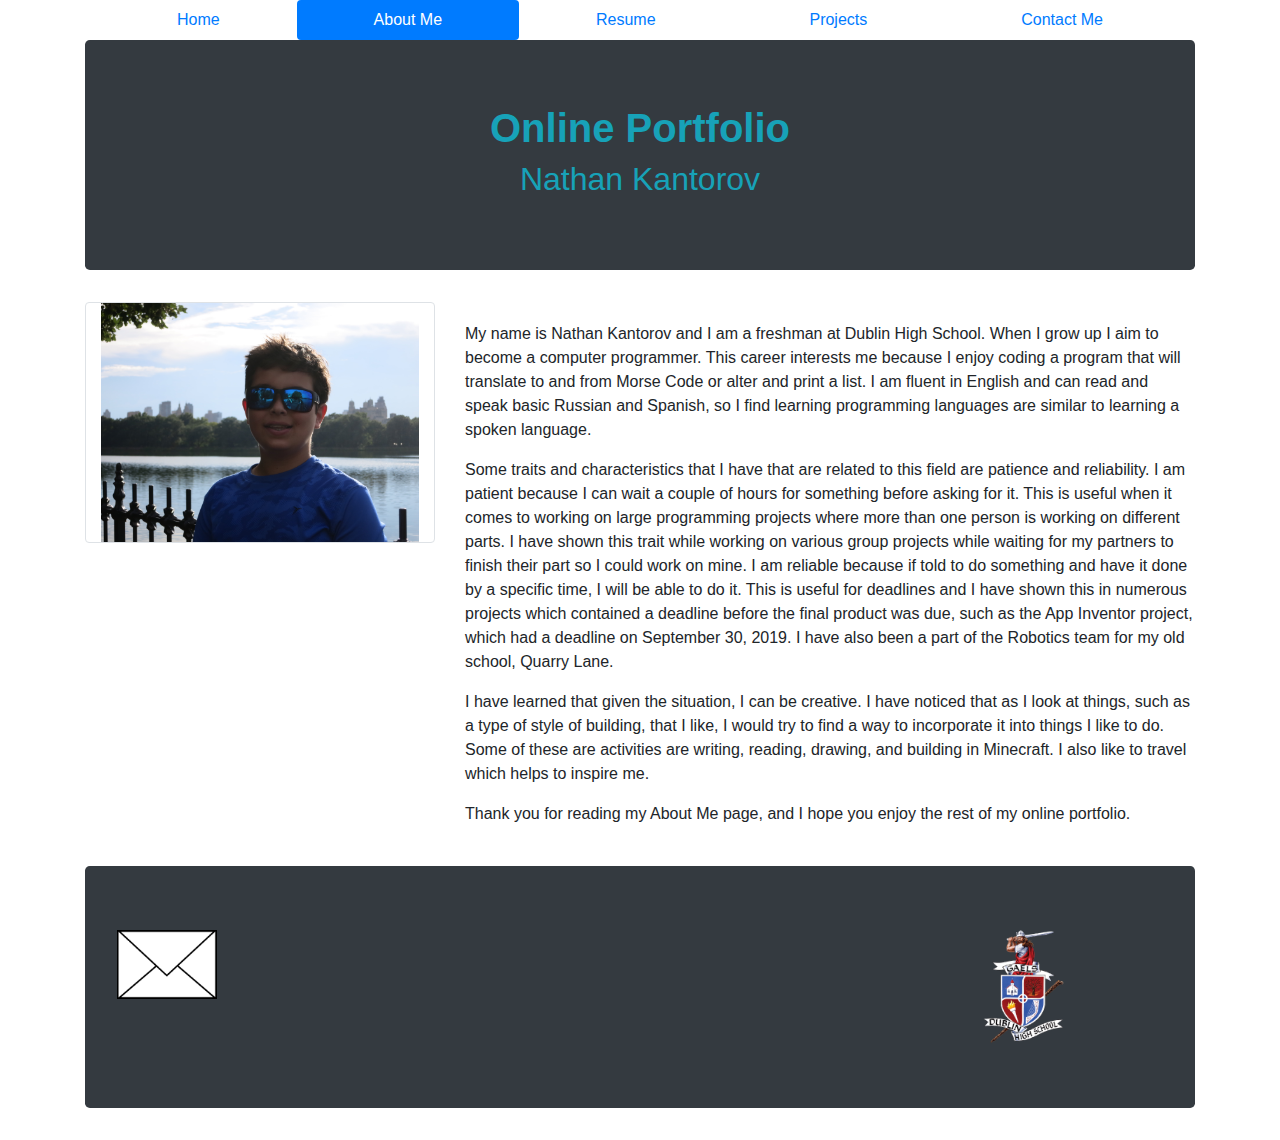
==== Kantorov_AboutMe.html @ e0054847 "Uploaded Files" ====
<!DOCTYPE html>
<html>
  <head>
    <meta charset="utf-8">
    <title></title>
    <link href="./Bootstrap_4.3.1/css/bootstrap.css" rel="stylesheet" type="text/css" />
  </head>
  <body>
    <!--the navigation bar--> 
    <div class="container">
      <div class="container">
       <nav class="nav nav-pills nav-fill">
         <a href="index.html" class="nav-item nav-link">Home</a>
          <a href="Kantorov_AboutMe.html" class="nav-item nav-link  active"> About Me</a>
          <a href="Kantorov_Resume.html" class="nav-item nav-link"> Resume</a>
          <a href="Kantorov_Projects.html" class="nav-item nav-link">Projects</a>
          <a href="Kantorov_ContactMe.html" class="nav-item nav-link">Contact Me</a>
        </nav>
      </div>
    
    
      <div class="jumbotron" style="text-align:center">
        <h1><strong>Online Portfolio</strong></h1>
        <h2>Nathan Kantorov</h2>
      </div>
    </div>

    <!--Content-->
    <section class="main">
      <div class="container">
        <div class="row">
          <div class="col-md-4">
            <a href="#">
              <img style="padding: 0 15px; float: left;" src="Images/IMG_2581.JPG" class="img-thumbnail">
            </a>
          </div>
          <div class="col-md-8" style="margin-top: 20px">
            <p>My name is Nathan Kantorov and I am a freshman at Dublin High School. When I grow up I aim to become a computer programmer. This career interests me because I enjoy coding a program that will translate to and from Morse Code or alter and print a list. I am fluent in English and can read and speak basic Russian and Spanish, so I find learning programming languages are similar to learning a spoken language.
            </p><p>
            Some traits and characteristics that I have that are related to this field are patience and reliability. I am patient because I can wait a couple of hours for something before asking for it. This is useful when it comes to working on large programming projects where more than one person is working on different parts. I have shown this trait while working on various group projects while waiting for my partners to finish their part so I could work on mine. I am reliable because if told to do something and have it done by a specific time, I will be able to do it. This is useful for deadlines and I have shown this in numerous projects which contained a deadline before the final product was due, such as the App Inventor project, which had a deadline on September 30, 2019. I have also been a part of the Robotics team for my old school, Quarry Lane.
            </p><p>
            I have learned that given the situation, I can be creative. I have noticed that as I look at things, such as a type of style of building, that I like, I would try to find a way to incorporate it into things I like to do. Some of these are activities are writing, reading, drawing, and building in Minecraft. I also like to travel which helps to inspire me.
            </p><p>
            Thank you for reading my About Me page, and I hope you enjoy the rest of my online portfolio.</p>
          </div>
        </div>
      </div>
    </section>
    <br>

    <!--Footer-->
    <footer class="container">
      <div class="jumbotron">
        <div class="row">
          <div class="col-3">
            <a href="mailto:kantorov6568@mydusd.org">
              <img src="Images/actualMailClipart.png" style="max-width:100px">
            </a>
          </div>
          <div class="col-3">
            <br>
            <br>
          </div>
          <div class="col-5">
            <a href="http://www.dublin.k12.ca.us/dhs">
              <img src="Images/DHS2.png" style="max-width:100px" class="float-right">
            </a>
          </div>
        </div>
      </div>
    </footer>

  </body>
</html>
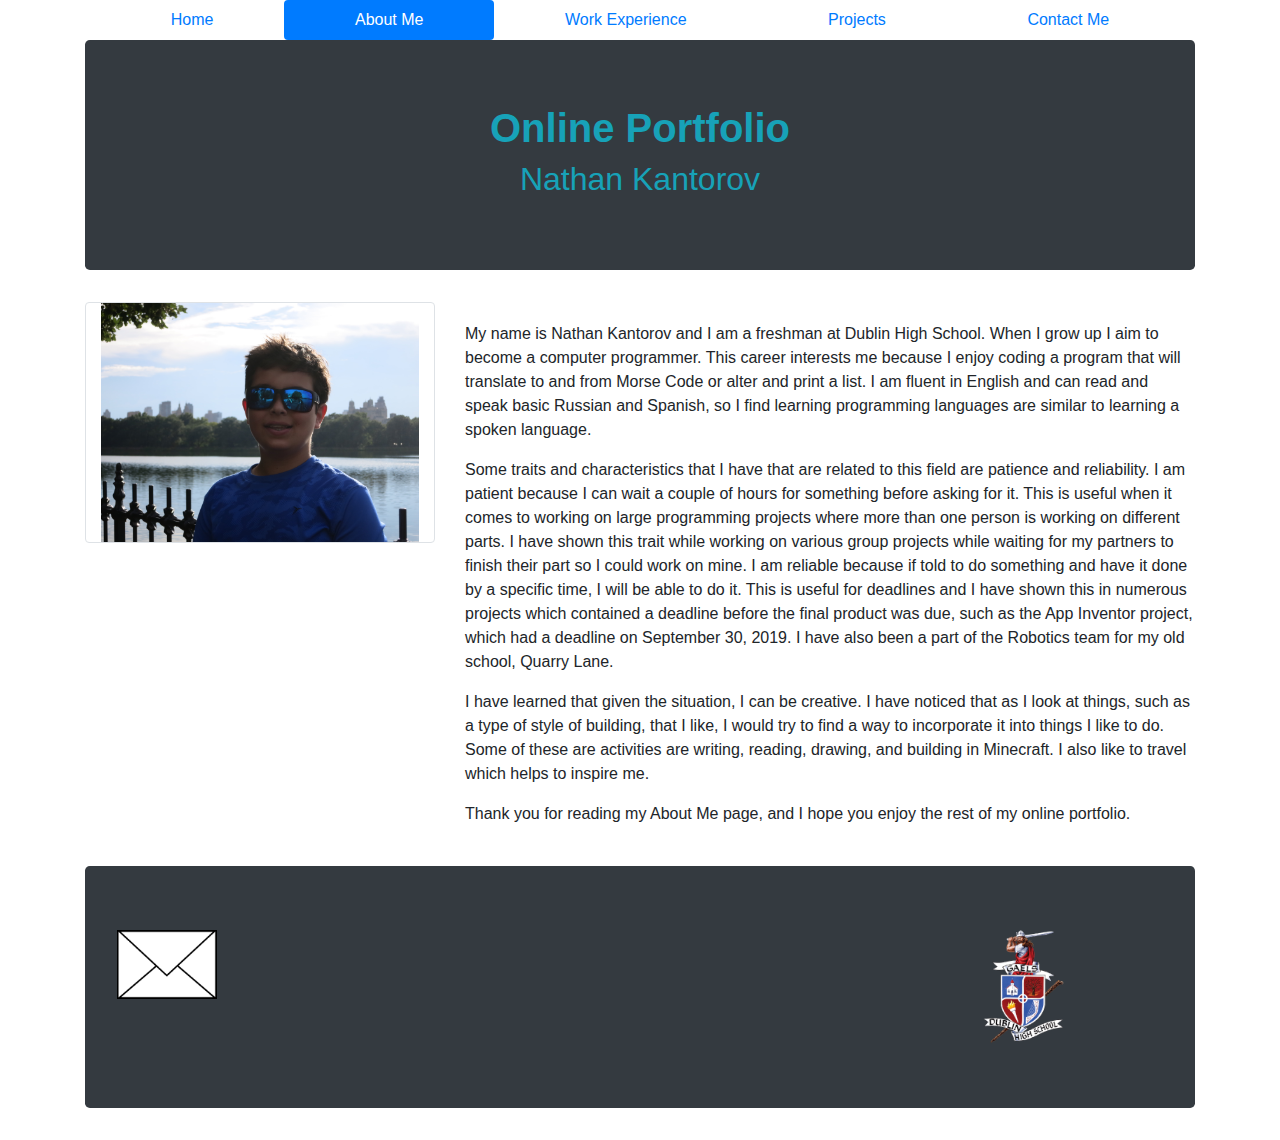
==== commit 0311c720: "Added PDF and guest speaker paragraph, changed Resume page to Work Experience" ====
--- a/Kantorov_AboutMe.html
+++ b/Kantorov_AboutMe.html
@@ -11,8 +11,8 @@
       <div class="container">
        <nav class="nav nav-pills nav-fill">
          <a href="index.html" class="nav-item nav-link">Home</a>
-          <a href="Kantorov_AboutMe.html" class="nav-item nav-link  active"> About Me</a>
-          <a href="Kantorov_Resume.html" class="nav-item nav-link"> Resume</a>
+          <a href="Kantorov_AboutMe.html" class="nav-item nav-link  active">About Me</a>
+          <a href="Kantorov_Resume.html" class="nav-item nav-link">Work Experience</a>
           <a href="Kantorov_Projects.html" class="nav-item nav-link">Projects</a>
           <a href="Kantorov_ContactMe.html" class="nav-item nav-link">Contact Me</a>
         </nav>
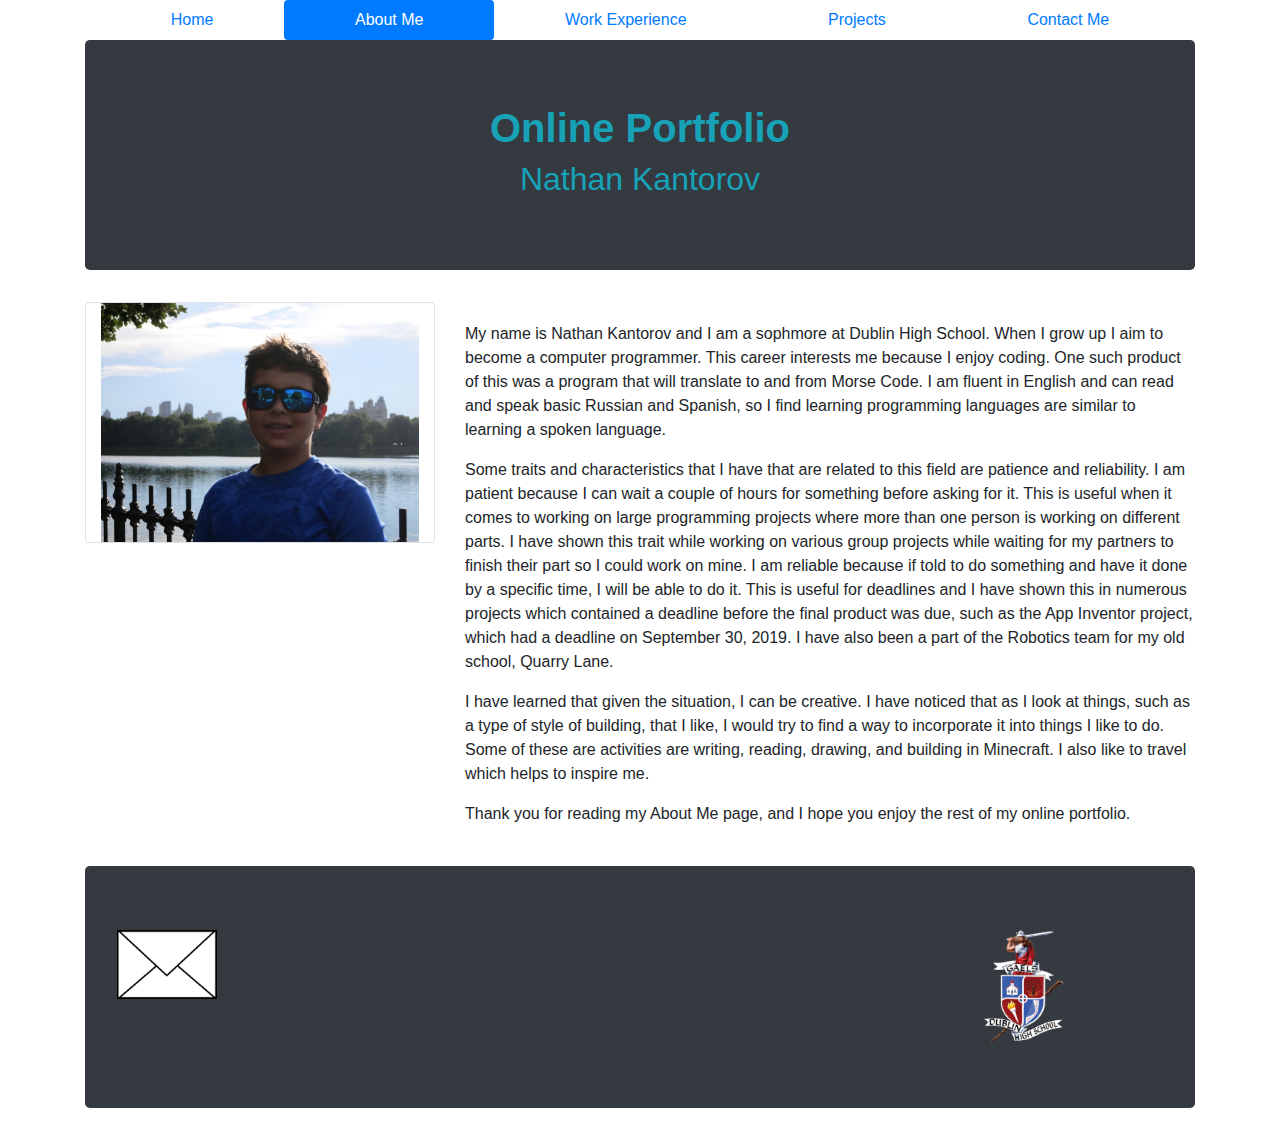
==== commit 9faf4f32: "updated about me, added a project, and fixed a grammar mistake" ====
--- a/Kantorov_AboutMe.html
+++ b/Kantorov_AboutMe.html
@@ -35,7 +35,7 @@
             </a>
           </div>
           <div class="col-md-8" style="margin-top: 20px">
-            <p>My name is Nathan Kantorov and I am a freshman at Dublin High School. When I grow up I aim to become a computer programmer. This career interests me because I enjoy coding a program that will translate to and from Morse Code or alter and print a list. I am fluent in English and can read and speak basic Russian and Spanish, so I find learning programming languages are similar to learning a spoken language.
+            <p>My name is Nathan Kantorov and I am a sophmore at Dublin High School. When I grow up I aim to become a computer programmer. This career interests me because I enjoy coding. One such product of this was a program that will translate to and from Morse Code. I am fluent in English and can read and speak basic Russian and Spanish, so I find learning programming languages are similar to learning a spoken language.
             </p><p>
             Some traits and characteristics that I have that are related to this field are patience and reliability. I am patient because I can wait a couple of hours for something before asking for it. This is useful when it comes to working on large programming projects where more than one person is working on different parts. I have shown this trait while working on various group projects while waiting for my partners to finish their part so I could work on mine. I am reliable because if told to do something and have it done by a specific time, I will be able to do it. This is useful for deadlines and I have shown this in numerous projects which contained a deadline before the final product was due, such as the App Inventor project, which had a deadline on September 30, 2019. I have also been a part of the Robotics team for my old school, Quarry Lane.
             </p><p>
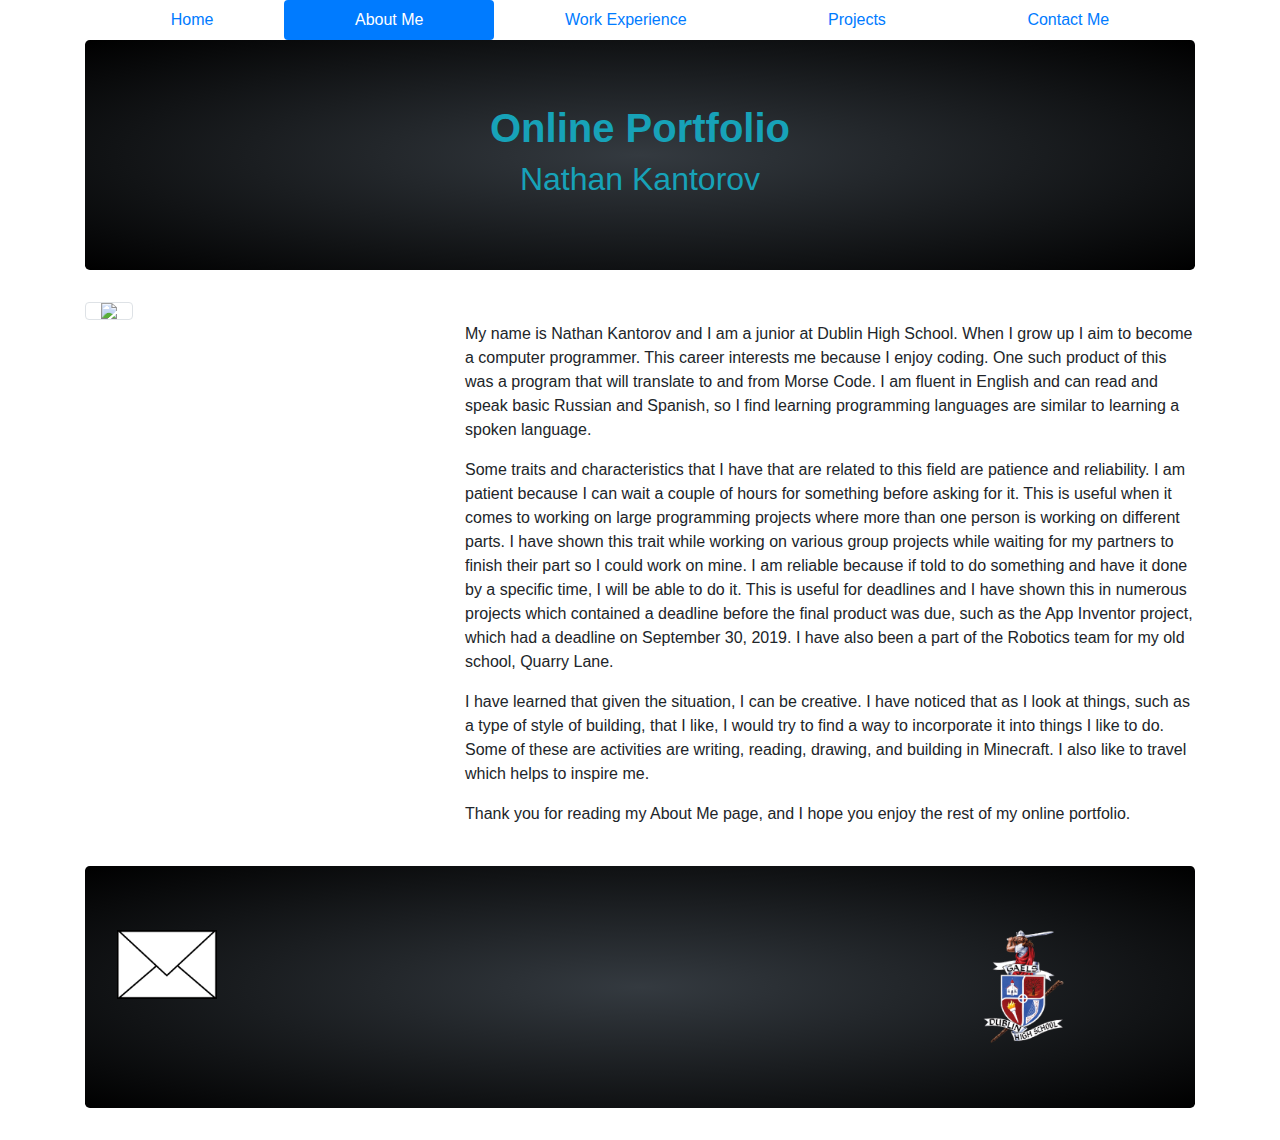
==== commit d4385a36: "Updated picture and grade. Grade changed from sophomore/freshmen to junior." ====
--- a/Kantorov_AboutMe.html
+++ b/Kantorov_AboutMe.html
@@ -31,11 +31,11 @@
         <div class="row">
           <div class="col-md-4">
             <a href="#">
-              <img style="padding: 0 15px; float: left;" src="Images/IMG_2581.JPG" class="img-thumbnail">
+              <img style="padding: 0 15px; float: left;" src="Images/pumpkinPatch2020.jpeg" class="img-thumbnail">
             </a>
           </div>
           <div class="col-md-8" style="margin-top: 20px">
-            <p>My name is Nathan Kantorov and I am a sophmore at Dublin High School. When I grow up I aim to become a computer programmer. This career interests me because I enjoy coding. One such product of this was a program that will translate to and from Morse Code. I am fluent in English and can read and speak basic Russian and Spanish, so I find learning programming languages are similar to learning a spoken language.
+            <p>My name is Nathan Kantorov and I am a junior at Dublin High School. When I grow up I aim to become a computer programmer. This career interests me because I enjoy coding. One such product of this was a program that will translate to and from Morse Code. I am fluent in English and can read and speak basic Russian and Spanish, so I find learning programming languages are similar to learning a spoken language.
             </p><p>
             Some traits and characteristics that I have that are related to this field are patience and reliability. I am patient because I can wait a couple of hours for something before asking for it. This is useful when it comes to working on large programming projects where more than one person is working on different parts. I have shown this trait while working on various group projects while waiting for my partners to finish their part so I could work on mine. I am reliable because if told to do something and have it done by a specific time, I will be able to do it. This is useful for deadlines and I have shown this in numerous projects which contained a deadline before the final product was due, such as the App Inventor project, which had a deadline on September 30, 2019. I have also been a part of the Robotics team for my old school, Quarry Lane.
             </p><p>
@@ -53,7 +53,7 @@
       <div class="jumbotron">
         <div class="row">
           <div class="col-3">
-            <a href="mailto:kantorov6568@mydusd.org">
+            <a href="mailto:primograph@gmail.com">
               <img src="Images/actualMailClipart.png" style="max-width:100px">
             </a>
           </div>
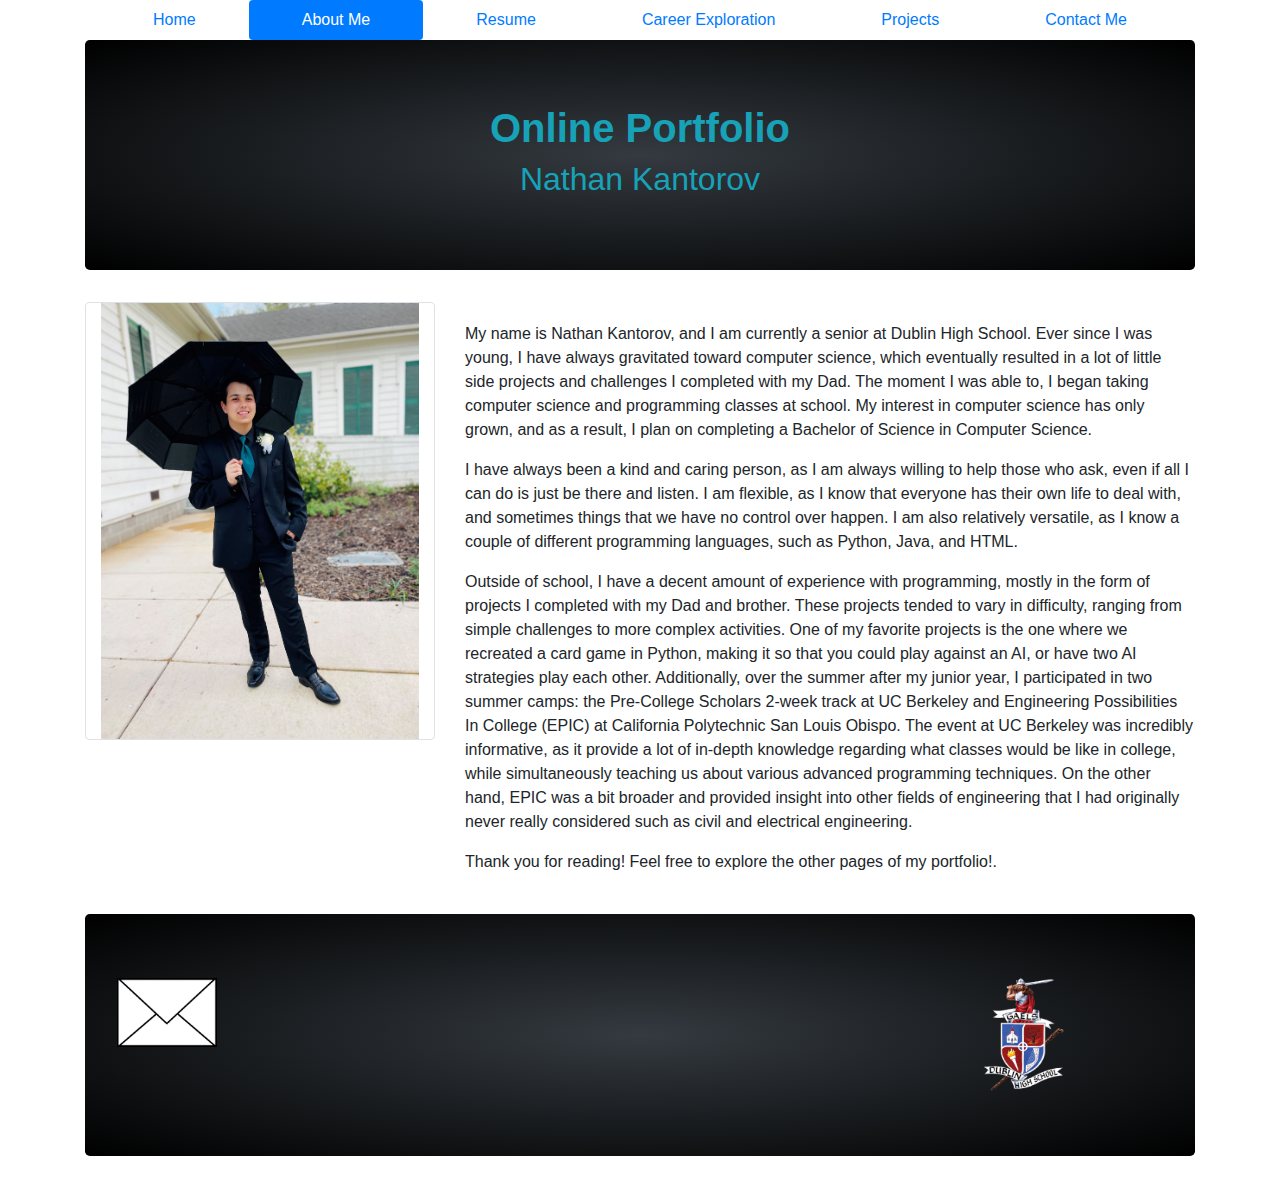
==== commit 5701bc2e: "updated content to more current information, added field trips, guest speakers and projects." ====
--- a/Kantorov_AboutMe.html
+++ b/Kantorov_AboutMe.html
@@ -11,8 +11,9 @@
       <div class="container">
        <nav class="nav nav-pills nav-fill">
          <a href="index.html" class="nav-item nav-link">Home</a>
-          <a href="Kantorov_AboutMe.html" class="nav-item nav-link  active">About Me</a>
-          <a href="Kantorov_Resume.html" class="nav-item nav-link">Work Experience</a>
+         <a href="Kantorov_AboutMe.html" class="nav-item nav-link  active">About Me</a>
+          <a href="Kantorov_Resume.html" class="nav-item nav-link">Resume</a>
+         <a href="Kantorov_CareerExp.html" class="nav-item nav-link">Career Exploration</a>
           <a href="Kantorov_Projects.html" class="nav-item nav-link">Projects</a>
           <a href="Kantorov_ContactMe.html" class="nav-item nav-link">Contact Me</a>
         </nav>
@@ -31,17 +32,17 @@
         <div class="row">
           <div class="col-md-4">
             <a href="#">
-              <img style="padding: 0 15px; float: left;" src="Images/pumpkinPatch2020.jpeg" class="img-thumbnail">
+              <img style="padding: 0 15px; float: left;" src="Images/headshot.jpg" class="img-thumbnail">
             </a>
           </div>
           <div class="col-md-8" style="margin-top: 20px">
-            <p>My name is Nathan Kantorov and I am a junior at Dublin High School. When I grow up I aim to become a computer programmer. This career interests me because I enjoy coding. One such product of this was a program that will translate to and from Morse Code. I am fluent in English and can read and speak basic Russian and Spanish, so I find learning programming languages are similar to learning a spoken language.
+            <p>My name is Nathan Kantorov, and I am currently a senior at Dublin High School. Ever since I was young, I have always gravitated toward computer science, which eventually resulted in a lot of little side projects and challenges I completed with my Dad. The moment I was able to, I began taking computer science and programming classes at school. My interest in computer science has only grown, and as a result, I plan on completing a Bachelor of Science in Computer Science.
             </p><p>
-            Some traits and characteristics that I have that are related to this field are patience and reliability. I am patient because I can wait a couple of hours for something before asking for it. This is useful when it comes to working on large programming projects where more than one person is working on different parts. I have shown this trait while working on various group projects while waiting for my partners to finish their part so I could work on mine. I am reliable because if told to do something and have it done by a specific time, I will be able to do it. This is useful for deadlines and I have shown this in numerous projects which contained a deadline before the final product was due, such as the App Inventor project, which had a deadline on September 30, 2019. I have also been a part of the Robotics team for my old school, Quarry Lane.
+            I have always been a kind and caring person, as I am always willing to help those who ask, even if all I can do is just be there and listen. I am flexible, as I know that everyone has their own life to deal with, and sometimes things that we have no control over happen. I am also relatively versatile, as I know a couple of different programming languages, such as Python, Java, and HTML.
             </p><p>
-            I have learned that given the situation, I can be creative. I have noticed that as I look at things, such as a type of style of building, that I like, I would try to find a way to incorporate it into things I like to do. Some of these are activities are writing, reading, drawing, and building in Minecraft. I also like to travel which helps to inspire me.
+            Outside of school, I have a decent amount of experience with programming, mostly in the form of projects I completed with my Dad and brother. These projects tended to vary in difficulty, ranging from simple challenges to more complex activities. One of my favorite projects is the one where we recreated a card game in Python, making it so that you could play against an AI, or have two AI strategies play each other. Additionally, over the summer after my junior year, I participated in two summer camps: the Pre-College Scholars 2-week track at UC Berkeley and Engineering Possibilities In College (EPIC) at California Polytechnic San Louis Obispo. The event at UC Berkeley was incredibly informative, as it provide a lot of in-depth knowledge regarding what classes would be like in college, while simultaneously teaching us about various advanced programming techniques. On the other hand, EPIC was a bit broader and provided insight into other fields of engineering that I had originally never really considered such as civil and electrical engineering.
             </p><p>
-            Thank you for reading my About Me page, and I hope you enjoy the rest of my online portfolio.</p>
+            Thank you for reading! Feel free to explore the other pages of my portfolio!.</p>
           </div>
         </div>
       </div>
